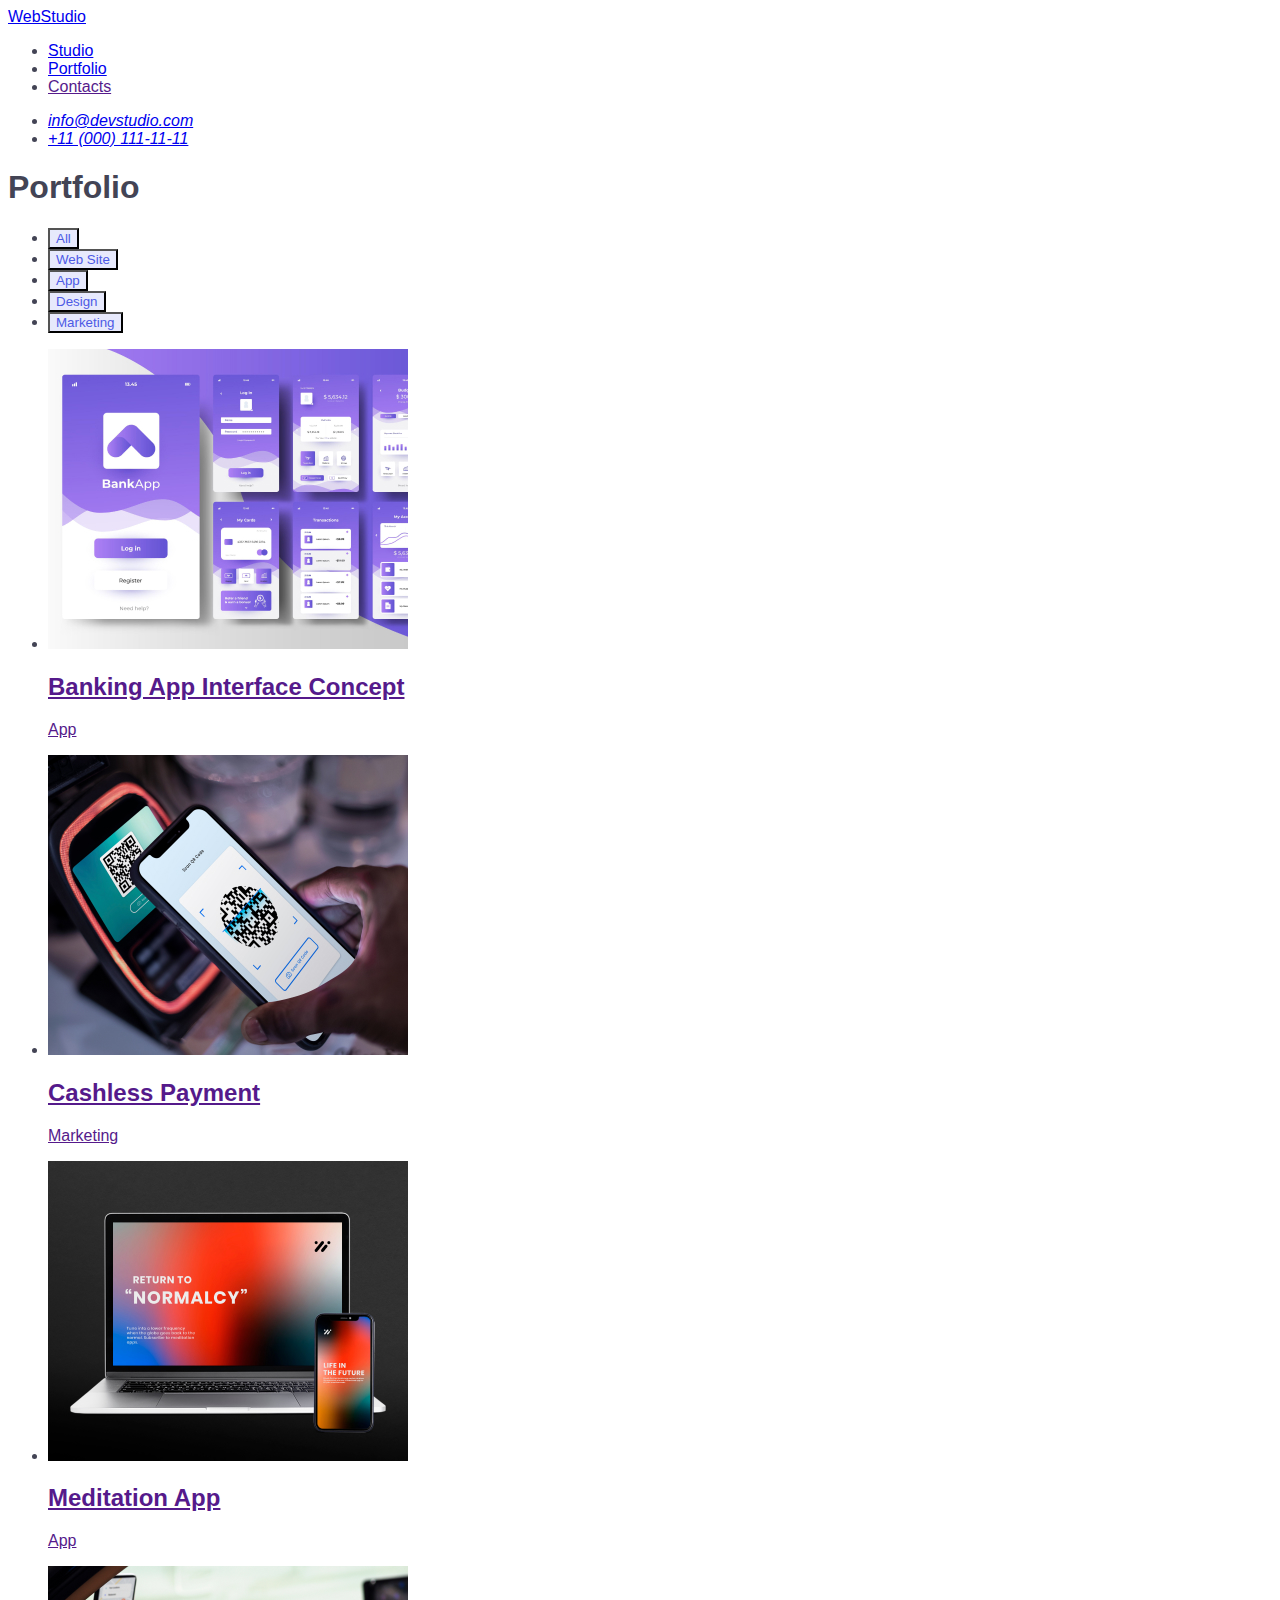
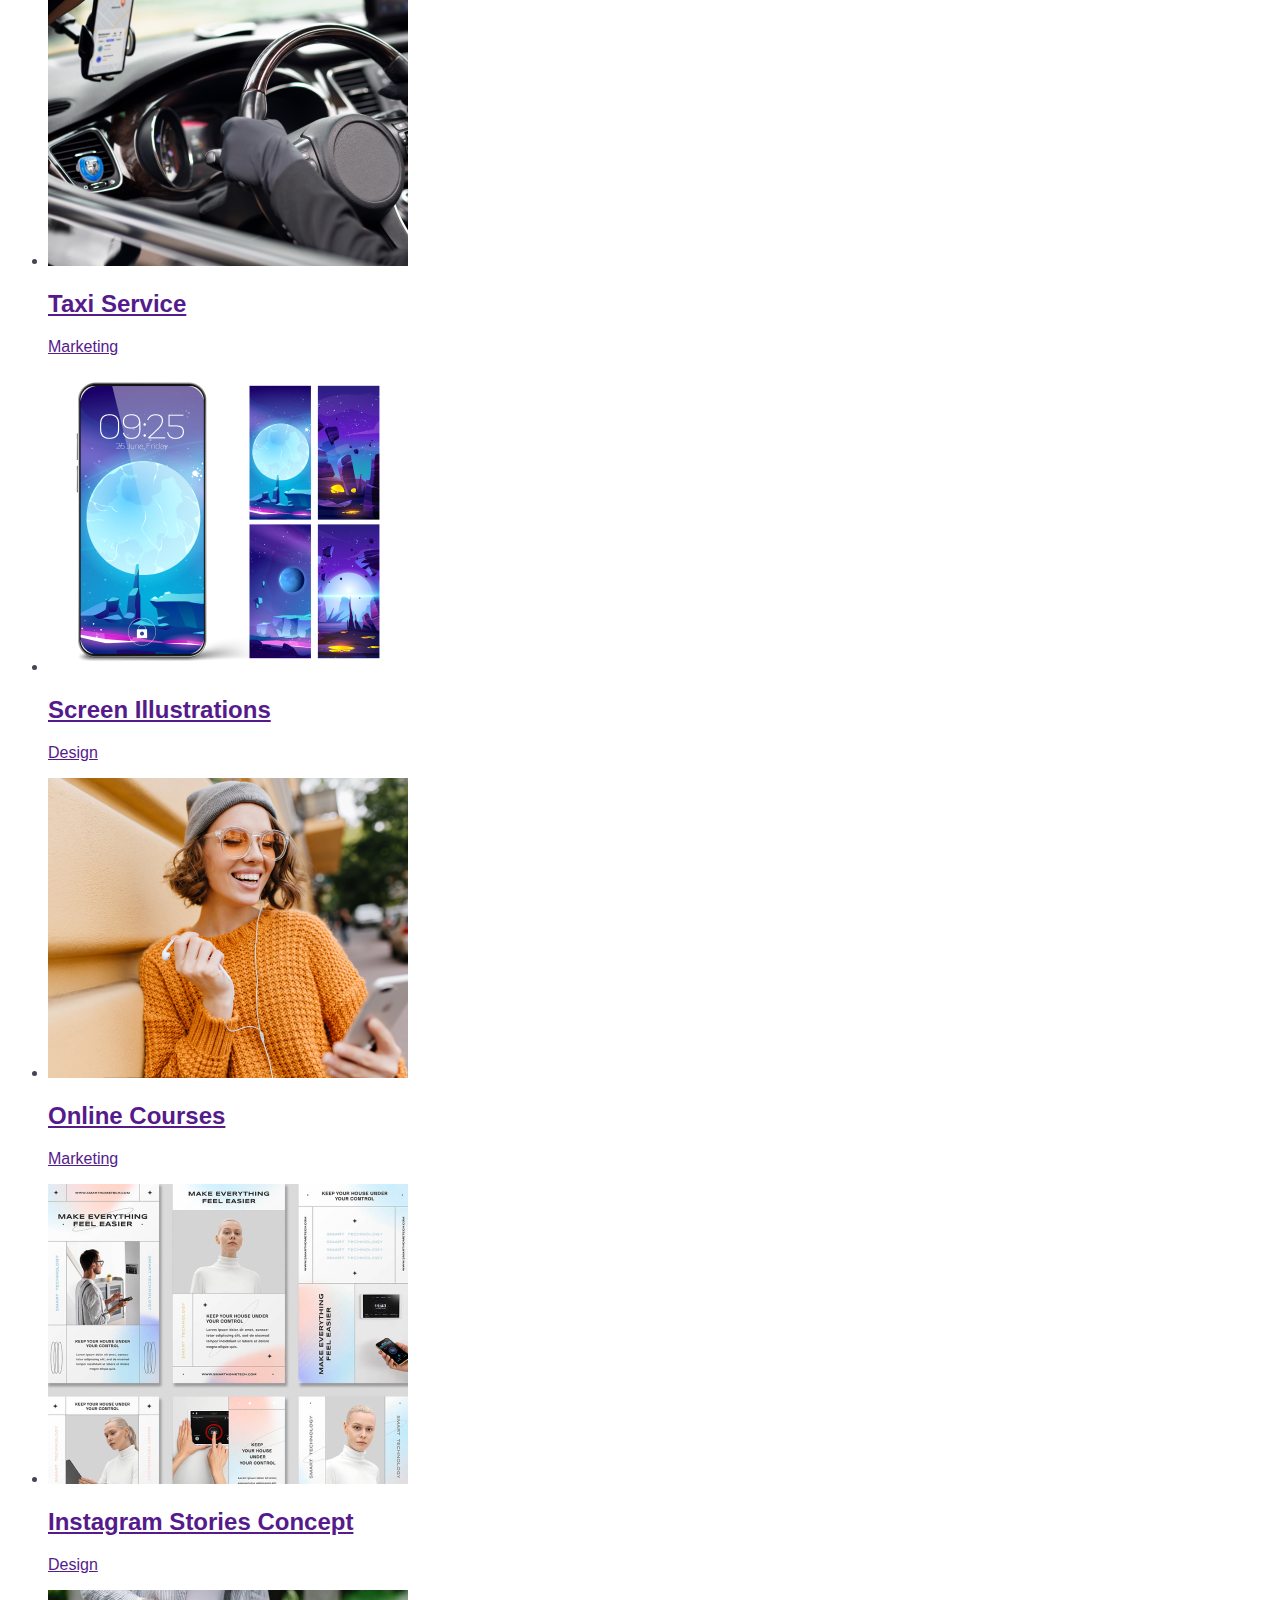
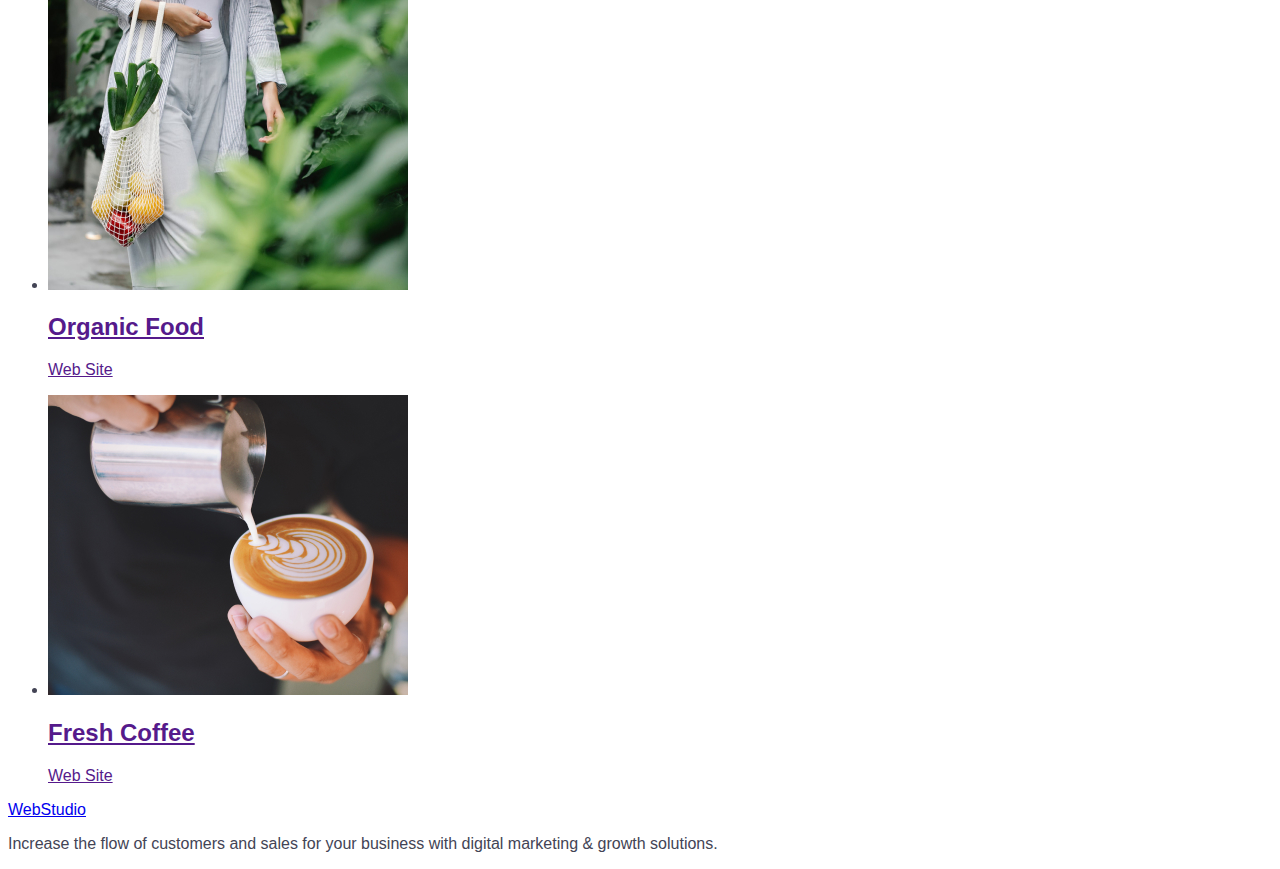
==== portfolio.html @ 26571b73 "update" ====
<!DOCTYPE html>
<html lang="en">

<head>
    <meta charset="UTF-8" />
    <meta name="viewport" content="width=device-width, initial-scale=1.0" />
    <title>WebStudio</title>
    <link rel="stylesheet" href="./css/styles.css">
</head>

<body>
    <header>
        <nav>
            <a href="./index.html">WebStudio</a>
            <ul>
                <li><a href="./index.html">Studio</a></li>
                <li><a href="./portfolio.html">Portfolio</a></li>
                <li><a href="">Contacts</a></li>
            </ul>
        </nav>
        <address>
            <ul>
                <li><a href="mailto:info@devstudio.com">
                        info@devstudio.com</a></li>
                <li><a href="tel:+110001111111">+11 (000) 111-11-11</a></li>
            </ul>
        </address>
    </header>
    <main>
        <h1>Portfolio</h1>
<section class="filter">
    <ul> 
<li><button type="button" class="button-filter">All</button>
</li>
<li><button type="button" class="button-filter">Web Site</button>
</li>
<li><button type="button" class="button-filter">App</button>
</li>
<li><button type="button" class="button-filter">Design</button>
</li>
<li><button type="button" class="button-filter">Marketing</button>
</li>
    </ul>
</section>
<section class="blog">
    <ul>
    <li>
<a href="">
    <img src="./images/imgbanking.jpg" alt="" width="360" >
    <h2>Banking App Interface Concept</h2>
    <p>App</p></a></li>
    <li>
<a href="">
    <img src="./images/imgcashless.jpg" alt="" width="360">
    <h2>Cashless Payment</h2>
    <p>Marketing</p></a></li>
    <li>
<a href="">
    <img src="./images/imgmeditation.jpg" alt="" width="360">
    <h2>Meditation App</h2>
    <p>App</p></a></li>
    <li>
<a href="">
    <img src="./images/imgtaxi.jpg" alt="" width="360">
    <h2>Taxi Service</h2>
    <p>Marketing</p></a></li>
    <li>
<a href="">
    <img src="./images/imgscreen.jpg" alt="" width="360" >
    <h2>Screen Illustrations</h2>
    <p>Design</p></a></li>
    <li>
<a href="">
    <img src="./images/imgonlinecourses.jpg" alt="" width="360" >
    <h2>Online Courses</h2>
    <p>Marketing</p></a></li>
    <li>
<a href="">
    <img src="./images/imginsta.jpg" alt="" width="360" >
    <h2>Instagram Stories Concept</h2>
    <p>Design</p></a></li>
    <li>
<a href="">
    <img src="./images/imgorganic.jpg" alt="" width="360" >
    <h2>Organic Food</h2>
    <p>Web Site</p></a></li>
    <li>
<a href="">   
    <img src="./images/imgfresh.jpg" alt="" width="360" >
    <h2>Fresh Coffee</h2>
    <p>Web Site</p></a></li>
    </ul>
</section>
    </main>
        <footer>
        
            <a href="./index.html">WebStudio</a>
            <p>Increase the flow of customers and sales for your business with digital marketing & growth solutions.</p>
        </footer>
        </body>
        
        </html>
---- css/styles.css ----
/*цвет основного текста (абзацы) #434455  */
/*вторичный цвет текста #2E2F42 */
/*белый текст #E7E9FC */
/*акцентный цвет синий #4D5AE5 */
/*белый акцент и фон #FFFFFF */
/*вторичный цвет фона и лого #F4F4FD */



:root{
    --primary-text-color:#434455;
    --titel-text-color: #2E2F42;
    --white-text-color: #E7E9FC;
    --accent-color: #4D5AE5;
    --white-accent-color: #FFFFFF;
    --second-white-color:#F4F4FD;
    --hover-blue-color: #404BBF;
}
body {
    color:var(--primary-text-color);
    background-color: var(--white-accent-color);
    font-family: Roboto, sans-serif;
    
}
.list {
list-style: none;
color:var(--titel-text-color);
}
.logo {
    color: var(--titel-text-color);
    font-family: Raleway, sans-serif;
font-size: 18px;
    line-height: 21px;
}
.web-logo {
    color: var(--accent-color);
    
}
/*Site nav*/
.nav-link{
    color: var(--titel-text-color);
    font-weight: 500;
    font-size: 16px;
    line-height: 24px;
    
}
.nav-link:hover, .nav-link:focus{
    color: var(--hover-blue-color);
}
.nav-mail{
    color: var(--primary-text-color);
    font-style: normal;
    font-weight: 400;
        font-size: 16px;
        line-height: 24px;
    
}
.nav-mail:hover, .nav-mail:focus{
color: var(--hover-blue-color);
}
.nav-tel {
color: var(--primary-text-color);
font-style: normal;
text-decoration: none;
font-weight: 400;
    font-size: 16px;
    line-height: 24px;
}
button {
    cursor: pointer;
}

/*Hero*/
.hero-titel {
    color: var(--white-accent-color);
    font-weight: 700;
    font-size: 56px;
    line-height: 60px;

}
/*Section*/
.section-titel {
    color: var(--titel-text-color);

}

/*Advantages*/
.advantages-list .titel {
color: var(--titel-text-color);
}
.titel {
    
}

/*Work*/


/*Team*/

/*Button*/
.button.primary {
    color: var(--white-accent-color);
    background-color: var(--accent-color);
    font-weight: 500;
        font-size: 16px;
        line-height: 24px;
}
.button{
    color: var(--accent-color);
    background-color: var(--second-white-color);
}
.button:hover, .button:focus {
    background-color: var(--hover-blue-color);
}

/*Portfolio*/
.button-filter {
    background-color: var(--white-text-color);
    color: var(--accent-color);
}
.button-filter:hover, .button-filter:focus {
    background-color: var(--hover-blue-color) ;
    color: var(--white-accent-color);
}
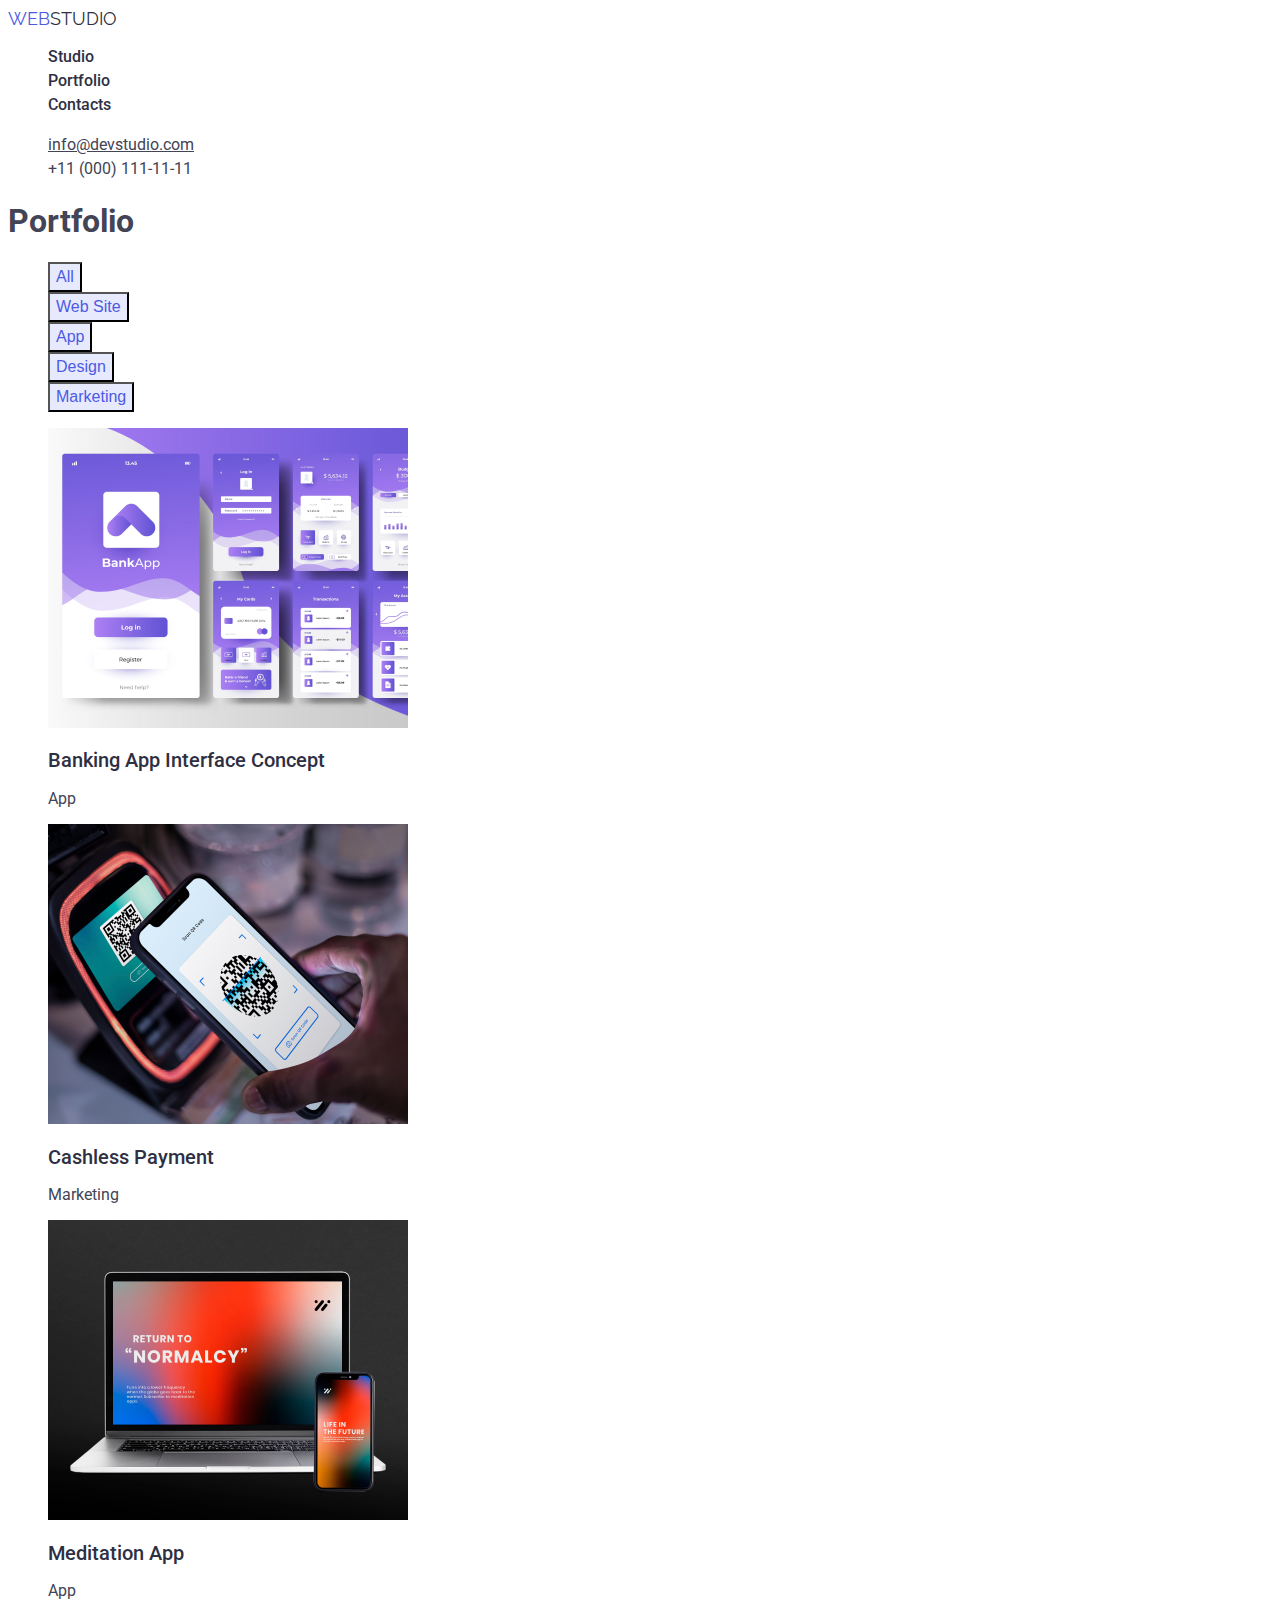
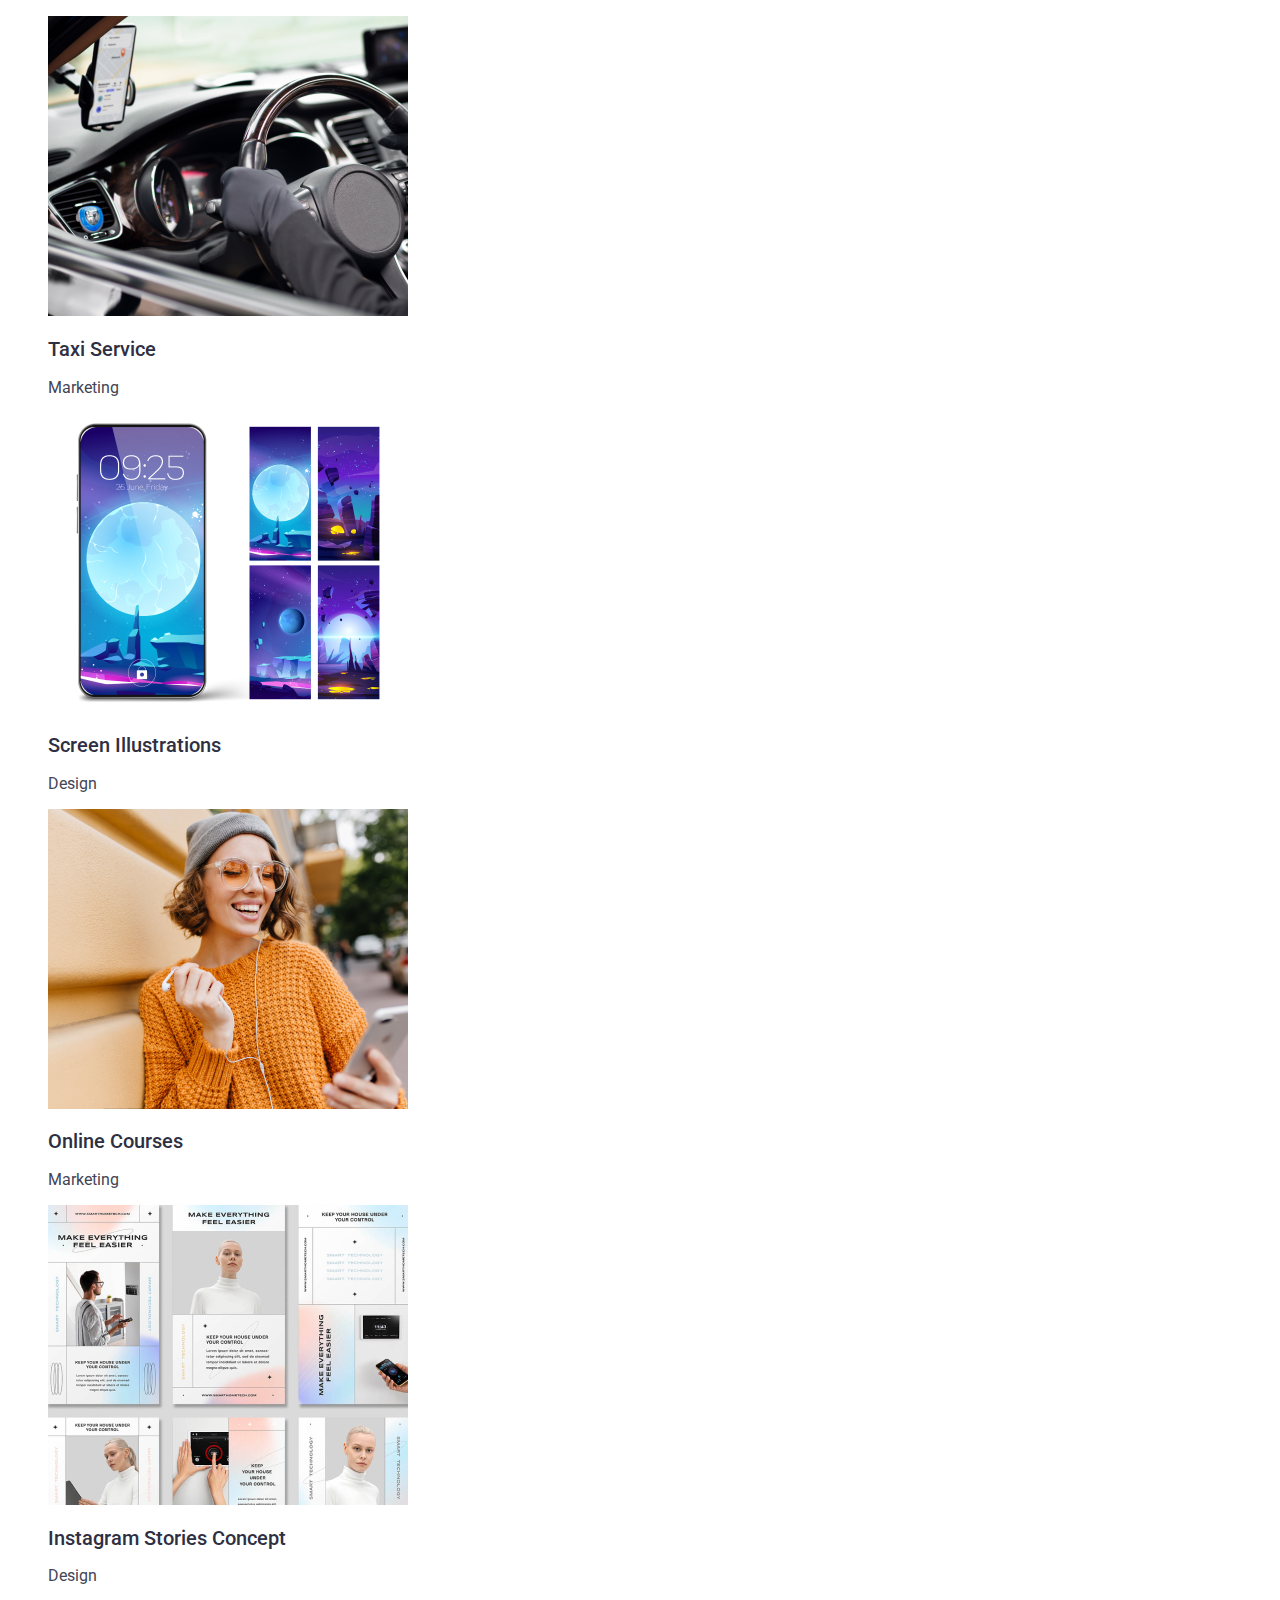
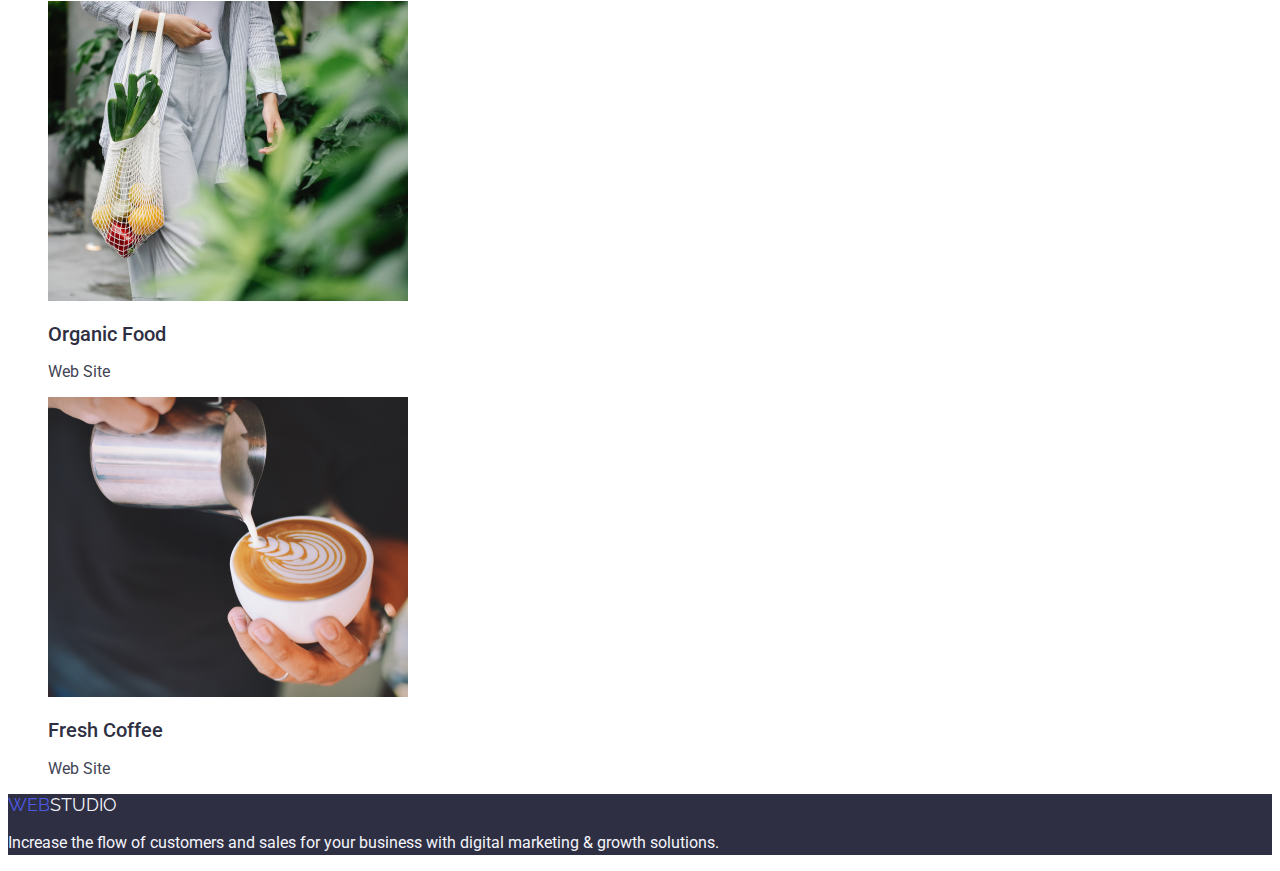
==== commit b9161455: "Update with Portfolio" ====
--- a/portfolio.html
+++ b/portfolio.html
@@ -5,31 +5,33 @@
     <meta charset="UTF-8" />
     <meta name="viewport" content="width=device-width, initial-scale=1.0" />
     <title>WebStudio</title>
+    <link href="https://fonts.googleapis.com/css2?family=Raleway:wght@800&family=Roboto:wght@400;500;700;900&display=swap"
+        rel="stylesheet">
     <link rel="stylesheet" href="./css/styles.css">
 </head>
 
 <body>
-    <header>
-        <nav>
-            <a href="./index.html">WebStudio</a>
-            <ul>
-                <li><a href="./index.html">Studio</a></li>
-                <li><a href="./portfolio.html">Portfolio</a></li>
-                <li><a href="">Contacts</a></li>
-            </ul>
-        </nav>
-        <address>
-            <ul>
-                <li><a href="mailto:info@devstudio.com">
-                        info@devstudio.com</a></li>
-                <li><a href="tel:+110001111111">+11 (000) 111-11-11</a></li>
-            </ul>
-        </address>
-    </header>
+<header class="page-header">
+    <nav>
+        <a href="./index.html" class="logo"><span class="web-logo">WEB</span>STUDIO</a>
+        <ul class="site-nav list">
+            <li><a href="./index.html" class="nav-link">Studio</a></li>
+            <li><a href="./portfolio.html" class="nav-link">Portfolio</a></li>
+            <li><a href="" class="nav-link">Contacts</a></li>
+        </ul>
+    </nav>
+    <address>
+        <ul class="auth-nav list">
+            <li><a href="mailto:info@devstudio.com" class="nav-mail">
+                    info@devstudio.com</a></li>
+            <li><a href="tel:+110001111111" class="nav-tel">+11 (000) 111-11-11</a></li>
+        </ul>
+    </address>
+</header>
     <main>
         <h1>Portfolio</h1>
 <section class="filter">
-    <ul> 
+    <ul class="list"> 
 <li><button type="button" class="button-filter">All</button>
 </li>
 <li><button type="button" class="button-filter">Web Site</button>
@@ -43,60 +45,61 @@
     </ul>
 </section>
 <section class="blog">
-    <ul>
+    <ul class="list">
     <li>
-<a href="">
+<a href="" class="portfolio-link">
     <img src="./images/imgbanking.jpg" alt="" width="360" >
-    <h2>Banking App Interface Concept</h2>
-    <p>App</p></a></li>
+    <h2 class="portfolio-titel">Banking App Interface Concept</h2>
+    <p class="portfolio-type">App</p></a></li>
     <li>
-<a href="">
+<a href="" class="portfolio-link">
     <img src="./images/imgcashless.jpg" alt="" width="360">
-    <h2>Cashless Payment</h2>
-    <p>Marketing</p></a></li>
+    <h2 class="portfolio-titel">Cashless Payment</h2>
+    <p class="portfolio-type">Marketing</p></a></li>
     <li>
-<a href="">
+<a href="" class="portfolio-link">
     <img src="./images/imgmeditation.jpg" alt="" width="360">
-    <h2>Meditation App</h2>
-    <p>App</p></a></li>
+    <h2 class="portfolio-titel">Meditation App</h2>
+    <p class="portfolio-type">App</p></a></li>
     <li>
-<a href="">
+<a href="" class="portfolio-link">
     <img src="./images/imgtaxi.jpg" alt="" width="360">
-    <h2>Taxi Service</h2>
-    <p>Marketing</p></a></li>
+    <h2 class="portfolio-titel">Taxi Service</h2>
+    <p class="portfolio-type">Marketing</p></a></li>
     <li>
-<a href="">
+<a href="" class="portfolio-link">
     <img src="./images/imgscreen.jpg" alt="" width="360" >
-    <h2>Screen Illustrations</h2>
-    <p>Design</p></a></li>
+    <h2 class="portfolio-titel">Screen Illustrations</h2>
+    <p class="portfolio-type">Design</p></a></li>
     <li>
-<a href="">
+<a href="" class="portfolio-link">
     <img src="./images/imgonlinecourses.jpg" alt="" width="360" >
-    <h2>Online Courses</h2>
-    <p>Marketing</p></a></li>
+    <h2 class="portfolio-titel">Online Courses</h2>
+    <p class="portfolio-type">Marketing</p></a></li>
     <li>
-<a href="">
+<a href="" class="portfolio-link">
     <img src="./images/imginsta.jpg" alt="" width="360" >
-    <h2>Instagram Stories Concept</h2>
-    <p>Design</p></a></li>
+    <h2 class="portfolio-titel">Instagram Stories Concept</h2>
+    <p class="portfolio-type">Design</p></a></li>
     <li>
-<a href="">
+<a href="" class="portfolio-link">
     <img src="./images/imgorganic.jpg" alt="" width="360" >
-    <h2>Organic Food</h2>
-    <p>Web Site</p></a></li>
+    <h2 class="portfolio-titel">Organic Food</h2>
+    <p class="portfolio-type">Web Site</p></a></li>
     <li>
-<a href="">   
+<a href="" class="portfolio-link">   
     <img src="./images/imgfresh.jpg" alt="" width="360" >
-    <h2>Fresh Coffee</h2>
-    <p>Web Site</p></a></li>
+    <h2 class="portfolio-titel">Fresh Coffee</h2>
+    <p class="portfolio-type">Web Site</p></a></li>
     </ul>
 </section>
     </main>
-        <footer>
-        
-            <a href="./index.html">WebStudio</a>
-            <p>Increase the flow of customers and sales for your business with digital marketing & growth solutions.</p>
-        </footer>
+    <footer>
+    
+        <a href="./index.html" class="logo footer"><span class="web-logo">WEB</span>STUDIO</a>
+        <p class="footer-text">Increase the flow of customers and sales for your business with digital marketing & growth
+            solutions.</p>
+    </footer>
         </body>
         
         </html>--- a/css/styles.css
+++ b/css/styles.css
@@ -25,12 +25,14 @@
 .list {
 list-style: none;
 color:var(--titel-text-color);
+
 }
 .logo {
     color: var(--titel-text-color);
     font-family: Raleway, sans-serif;
 font-size: 18px;
     line-height: 21px;
+    text-decoration: none;
 }
 .web-logo {
     color: var(--accent-color);
@@ -42,6 +44,7 @@
     font-weight: 500;
     font-size: 16px;
     line-height: 24px;
+    text-decoration: none;
     
 }
 .nav-link:hover, .nav-link:focus{
@@ -66,11 +69,22 @@
     font-size: 16px;
     line-height: 24px;
 }
-button {
-    cursor: pointer;
+
+footer {
+    background-color: var(--titel-text-color);
 }
-
+.footer{
+    color: var(--second-white-color)
+}
+.footer-text{
+    color: var(--second-white-color);
+    font-size: 16px;
+    line-height: 24px;
+}
 /*Hero*/
+.hero {
+    background-color: var(--titel-text-color);
+}
 .hero-titel {
     color: var(--white-accent-color);
     font-weight: 700;
@@ -81,6 +95,9 @@
 /*Section*/
 .section-titel {
     color: var(--titel-text-color);
+    font-weight: 700;
+        font-size: 36px;
+        line-height: 40px;
 
 }
 
@@ -89,13 +106,32 @@
 color: var(--titel-text-color);
 }
 .titel {
-    
+    font-weight: 500;
+    font-size: 20px;
+        line-height: 24px;
 }
+.text-advantages {
+    font-size: 16px;
+        line-height: 24px;
+}
+
 
 /*Work*/
 
 
 /*Team*/
+.team {
+    background-color:var(--second-white-color);
+}
+.titel-team {
+    font-weight: 500;
+    font-size: 20px;
+    line-height: 24px;
+}
+.team-profession{
+font-size: 16px;
+    line-height: 24px;
+}
 
 /*Button*/
 .button.primary {
@@ -112,14 +148,33 @@
 .button:hover, .button:focus {
     background-color: var(--hover-blue-color);
 }
+button {
+    cursor: pointer;
+}
 
 /*Portfolio*/
 .button-filter {
     background-color: var(--white-text-color);
     color: var(--accent-color);
+    font-weight: 500;
+    font-size: 16px;
+    line-height: 24px;
 }
 .button-filter:hover, .button-filter:focus {
     background-color: var(--hover-blue-color) ;
     color: var(--white-accent-color);
+
 }
 
+.portfolio-titel {
+    color: var(--titel-text-color);
+    font-weight: 500;
+    font-size: 20px;
+    line-height: 24px;
+}
+.portfolio-type {
+    color: var(--primary-text-color);
+}
+.portfolio-link {
+    text-decoration: none;
+}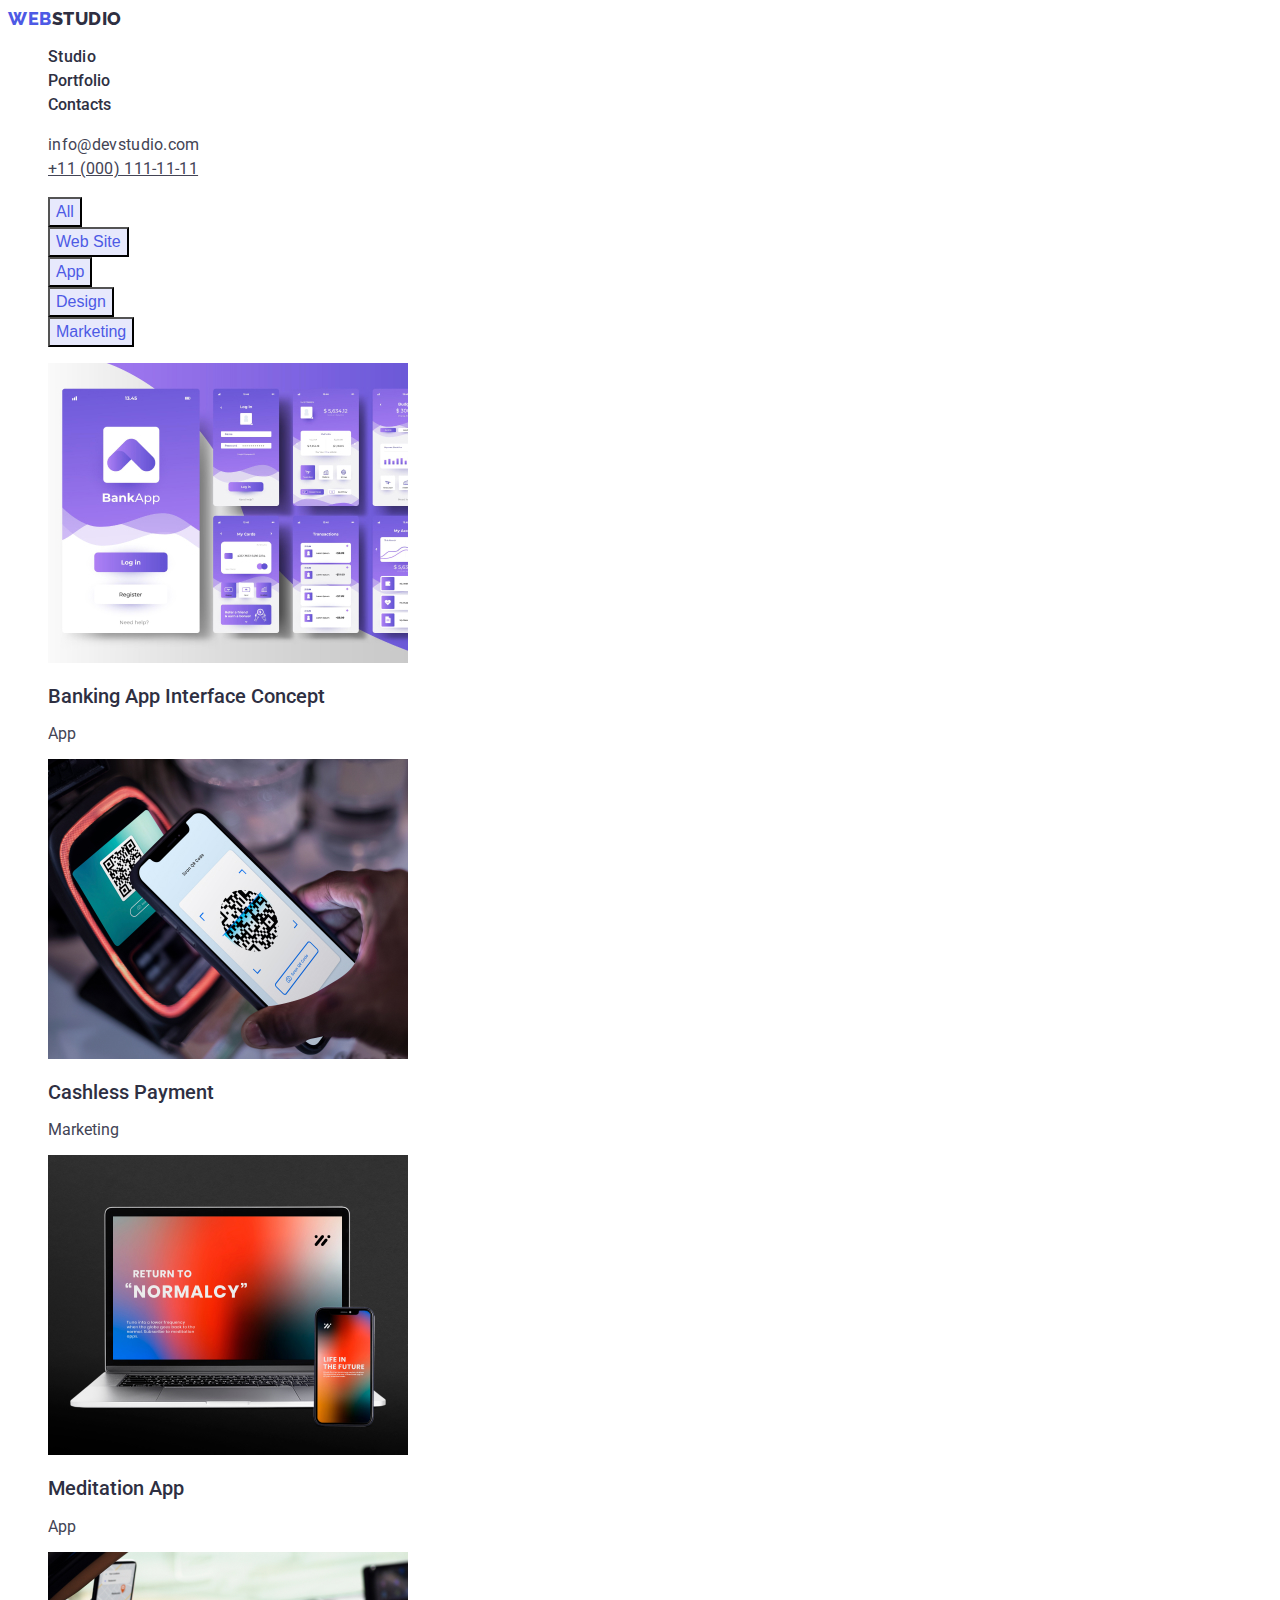
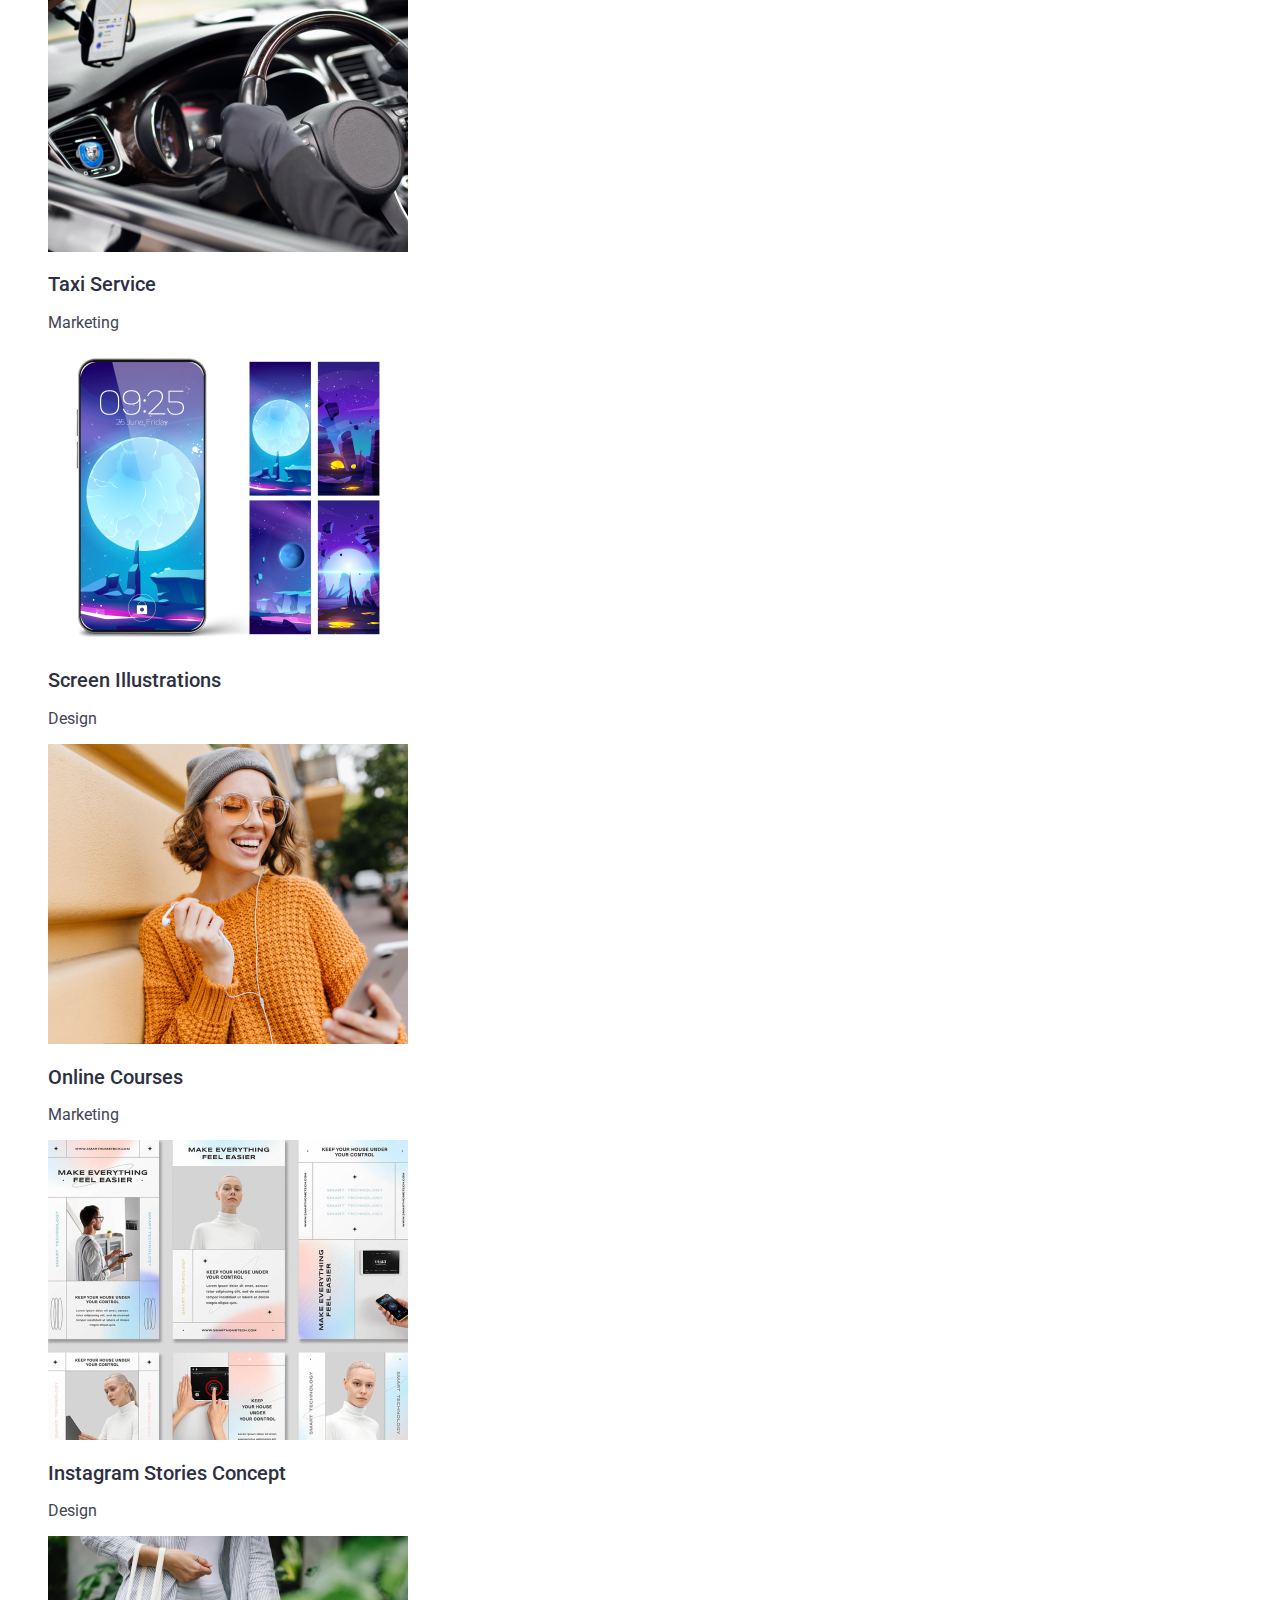
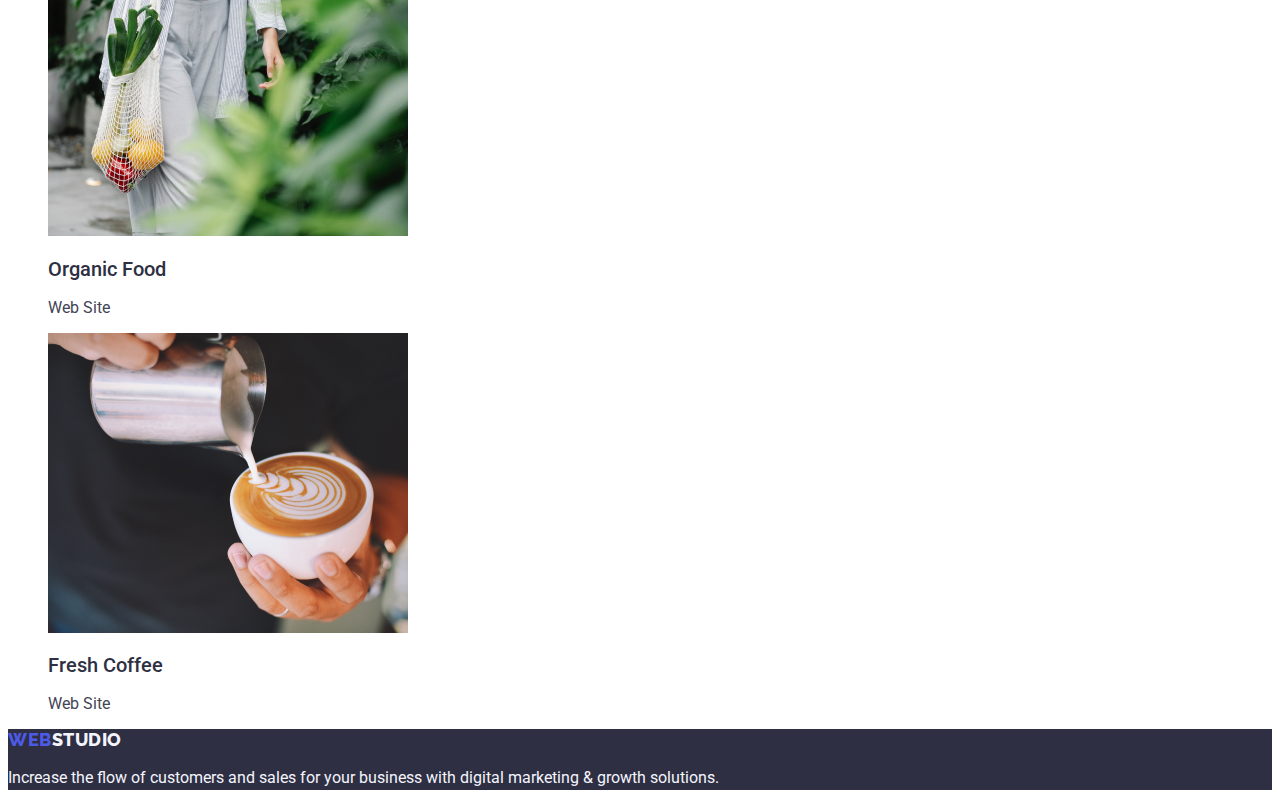
==== commit 464988d6: "Auto" ====
--- a/portfolio.html
+++ b/portfolio.html
@@ -13,23 +13,23 @@
 <body>
 <header class="page-header">
     <nav>
-        <a href="./index.html" class="logo"><span class="web-logo">WEB</span>STUDIO</a>
+        <a href="./index.html" class="web-logo link">WEB<span class="logo">STUDIO</span></a>
         <ul class="site-nav list">
-            <li><a href="./index.html" class="nav-link">Studio</a></li>
+            <li><a href="./index.html" class="nav-link studio link">Studio</a></li>
             <li><a href="./portfolio.html" class="nav-link">Portfolio</a></li>
             <li><a href="" class="nav-link">Contacts</a></li>
         </ul>
     </nav>
-    <address>
+    <address class="address">
         <ul class="auth-nav list">
-            <li><a href="mailto:info@devstudio.com" class="nav-mail">
+            <li><a href="mailto:info@devstudio.com" class="nav mail link">
                     info@devstudio.com</a></li>
-            <li><a href="tel:+110001111111" class="nav-tel">+11 (000) 111-11-11</a></li>
+            <li><a href="tel:+110001111111" class="nav">+11 (000) 111-11-11</a></li>
         </ul>
     </address>
 </header>
     <main>
-        <h1>Portfolio</h1>
+        <h1 hidden>Portfolio</h1>
 <section class="filter">
     <ul class="list"> 
 <li><button type="button" class="button-filter">All</button>
@@ -43,8 +43,6 @@
 <li><button type="button" class="button-filter">Marketing</button>
 </li>
     </ul>
-</section>
-<section class="blog">
     <ul class="list">
     <li>
 <a href="" class="portfolio-link">
@@ -96,7 +94,7 @@
     </main>
     <footer>
     
-        <a href="./index.html" class="logo footer"><span class="web-logo">WEB</span>STUDIO</a>
+        <a href="./index.html" class="web-logo link">WEB<span class="footer">STUDIO</span></a>
         <p class="footer-text">Increase the flow of customers and sales for your business with digital marketing & growth
             solutions.</p>
     </footer>
--- a/css/styles.css
+++ b/css/styles.css
@@ -29,13 +29,16 @@
 }
 .logo {
     color: var(--titel-text-color);
-    font-family: Raleway, sans-serif;
-font-size: 18px;
-    line-height: 21px;
-    text-decoration: none;
 }
 .web-logo {
     color: var(--accent-color);
+        font-family: Raleway, sans-serif;
+            font-weight: 800;
+            font-size: 18px;
+            line-height: 1.17;
+            letter-spacing: 0.03em;
+            text-transform: uppercase;
+            text-decoration: none;
     
 }
 /*Site nav*/
@@ -50,25 +53,28 @@
 .nav-link:hover, .nav-link:focus{
     color: var(--hover-blue-color);
 }
-.nav-mail{
+.link {
+    text-decoration: none;
+}
+.studio {
+    letter-spacing: 0.02em;
+}
+.nav {
     color: var(--primary-text-color);
     font-style: normal;
     font-weight: 400;
         font-size: 16px;
         line-height: 24px;
-    
-}
-.nav-mail:hover, .nav-mail:focus{
+        letter-spacing: 0.02em;
+    
+}
+.address {
+    font-style: normal;
+}
+.mail:hover, .mail:focus{
 color: var(--hover-blue-color);
 }
-.nav-tel {
-color: var(--primary-text-color);
-font-style: normal;
-text-decoration: none;
-font-weight: 400;
-    font-size: 16px;
-    line-height: 24px;
-}
+
 
 footer {
     background-color: var(--titel-text-color);
@@ -90,6 +96,9 @@
     font-weight: 700;
     font-size: 56px;
     line-height: 60px;
+    line-height: 1.07;
+    text-align: center;
+    letter-spacing: 0.02em;
 
 }
 /*Section*/
@@ -97,9 +106,12 @@
     color: var(--titel-text-color);
     font-weight: 700;
         font-size: 36px;
-        line-height: 40px;
-
-}
+            line-height: 1.11;
+            text-align: center;
+            letter-spacing: 0.02em;
+            text-transform: capitalize;
+}
+
 
 /*Advantages*/
 .advantages-list .titel {
@@ -113,6 +125,8 @@
 .text-advantages {
     font-size: 16px;
         line-height: 24px;
+        letter-spacing: 0.02em;
+        color: var(--primary-text-color);
 }
 
 
@@ -126,11 +140,17 @@
 .titel-team {
     font-weight: 500;
     font-size: 20px;
-    line-height: 24px;
+    line-height: 1.2;
+    letter-spacing: 0.02em;
 }
 .team-profession{
+    color: var(--primary-text-color);
 font-size: 16px;
     line-height: 24px;
+    letter-spacing: 0.02em;
+}
+.team-li {
+background-color: var(--white-accent-color);
 }
 
 /*Button*/
@@ -140,6 +160,8 @@
     font-weight: 500;
         font-size: 16px;
         line-height: 24px;
+        font-family: "Roboto", sans-serif;
+        letter-spacing: 0.04em;
 }
 .button{
     color: var(--accent-color);
